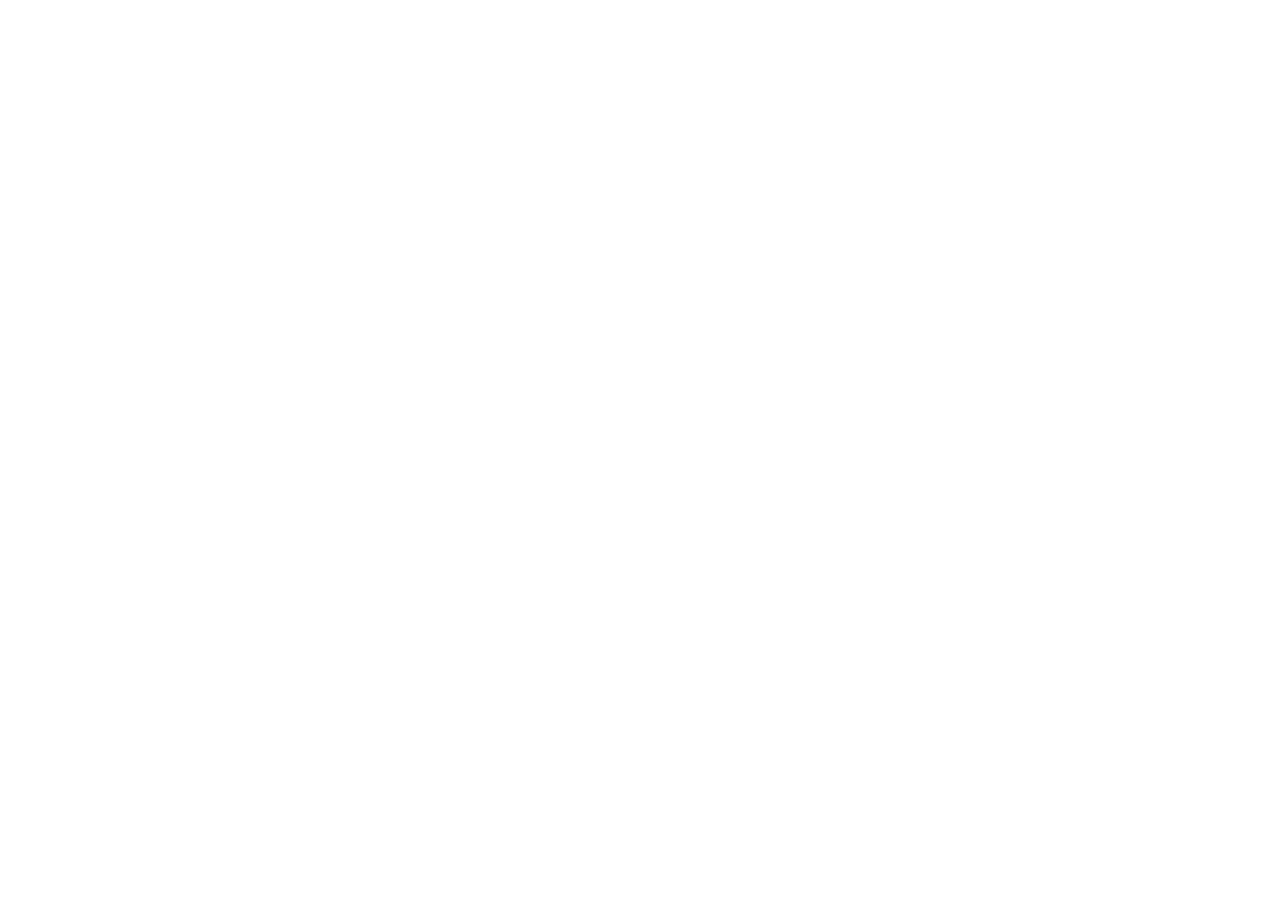
==== index.html @ 829cf1d6 "Updated the index.html with some sematic tags" ====
<!DOCTYPE html>
<html lang="en">
  <head>
    <meta charset="UTF-8" />
    <meta http-equiv="X-UA-Compatible" content="IE=edge" />
    <meta name="viewport" content="width=device-width, initial-scale=1.0" />
    <title>KY Constructions</title>
  </head>
  <body>
    <div class="container">
      <section class="header"></section>
    </div>
  </body>
</html>
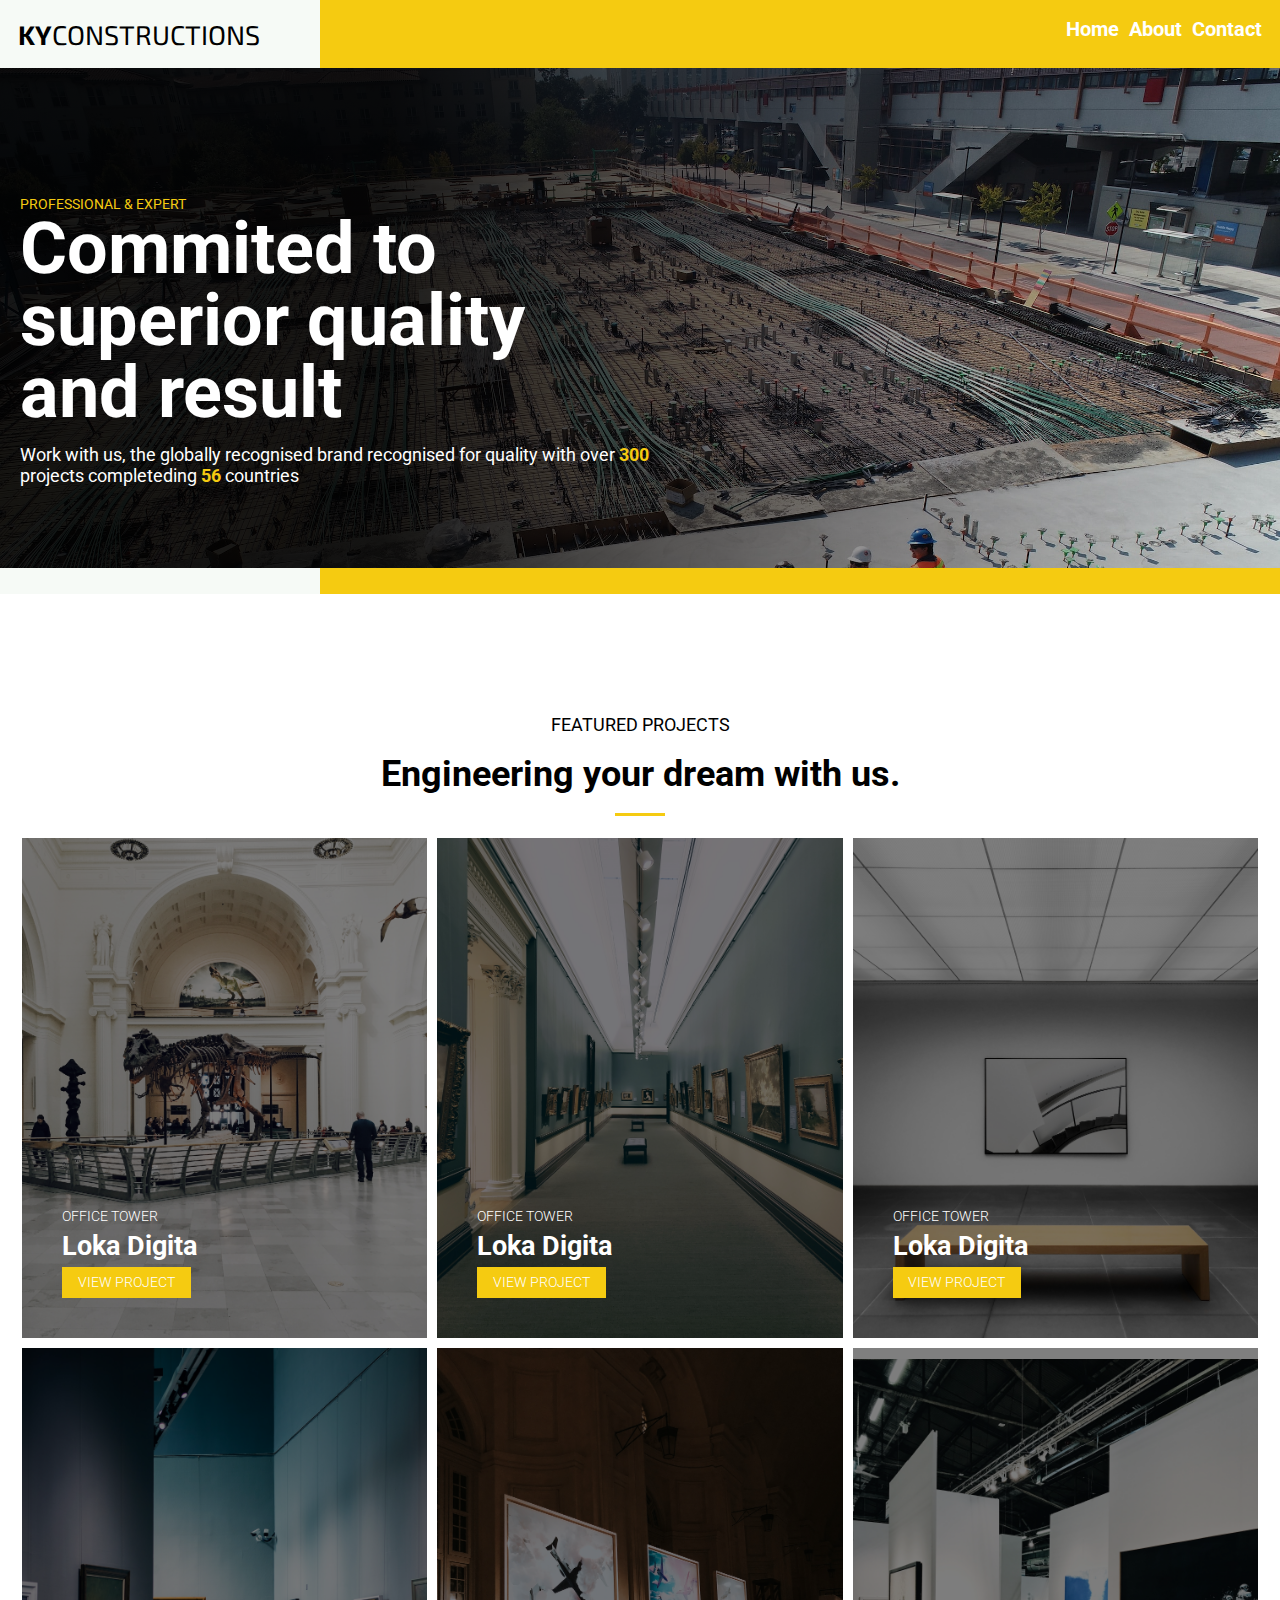
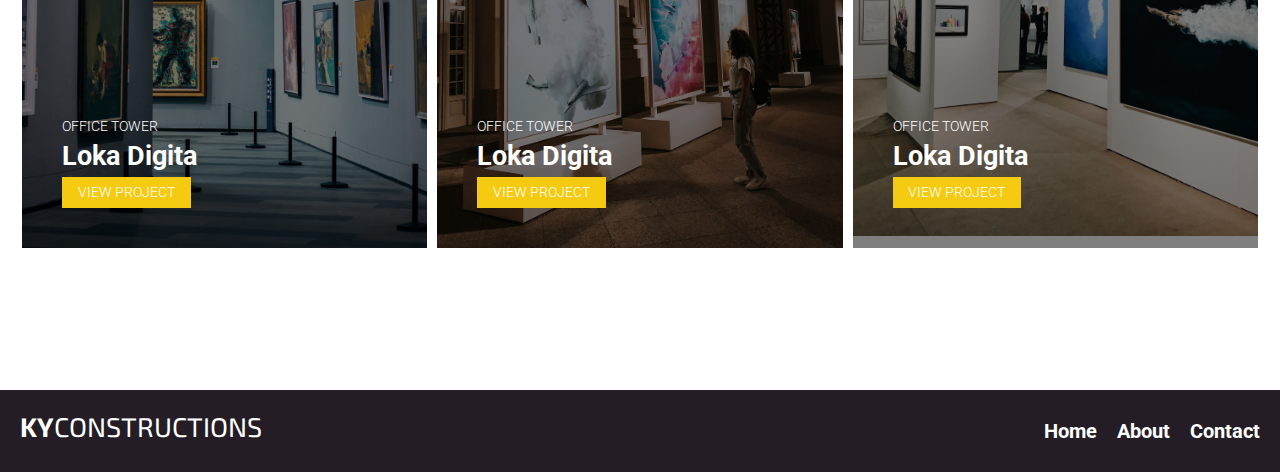
==== commit 5e744ede: "Wrote some styles and js for the homepage" ====
--- a/index.html
+++ b/index.html
@@ -4,11 +4,138 @@
     <meta charset="UTF-8" />
     <meta http-equiv="X-UA-Compatible" content="IE=edge" />
     <meta name="viewport" content="width=device-width, initial-scale=1.0" />
+    <link rel="stylesheet" href="style.css" />
     <title>KY Constructions</title>
   </head>
   <body>
-    <div class="container">
-      <section class="header"></section>
-    </div>
+    <section class="header">
+      <div class="content-wrapper">
+        <div class="logo-nav">
+          <div class="logo">
+            <p><span>KY</span>Constructions</p>
+          </div>
+          <nav class="main-nav">
+            <ul class="main-navigation">
+              <li class="nav_item"><a href="#" class="nav_link">Home</a></li>
+              <li class="nav_item">
+                <a href="#" class="nav_link">About</a>
+              </li>
+              <li class="nav_item">
+                <a href="#" class="nav_link">Contact</a>
+              </li>
+            </ul>
+          </nav>
+          <button class="mobile-nav-toggle" id="show">
+            <div class="bar"></div>
+          </button>
+          <div class="mobile-nav hidden">
+            <button class="mobile-nav-toggle" id="hide">
+              <div class="bar"></div>
+            </button>
+            <nav>
+              <ul class="main-navigation">
+                <li class="nav_item"><a href="#" class="nav_link">Home</a></li>
+                <li class="nav_item">
+                  <a href="#" class="nav_link">About</a>
+                </li>
+                <li class="nav_item">
+                  <a href="#" class="nav_link">Contact</a>
+                </li>
+              </ul>
+            </nav>
+          </div>
+        </div>
+      </div>
+      <div class="hero">
+        <div class="hero_message">
+          <p class="tagline">Professional & expert</p>
+          <h1>Commited to superior quality and result</h1>
+          <p class="message">
+            Work with us, the globally recognised brand recognised for quality
+            with over <span class="count">300</span> projects completeding
+            <span class="count">56</span> countries
+          </p>
+        </div>
+      </div>
+    </section>
+    <section class="why-choose-us">
+      <p class="section-title">featured projects</p>
+      <h2>Engineering your dream with us.</h2>
+      <div class="underline"></div>
+      <div class="project-display-grid">
+        <div class="project proj0">
+          <div class="project-description">
+            <p class="location">OFFICE TOWER</p>
+            <h3>Loka Digita</h3>
+            <a href="#" class="view">view project</a>
+          </div>
+        </div>
+        <div class="project proj1">
+          <div class="project-description">
+            <p class="location">OFFICE TOWER</p>
+            <h3>Loka Digita</h3>
+            <a href="#" class="view">view project</a>
+          </div>
+        </div>
+        <div class="project proj2">
+          <div class="project-description">
+            <p class="location">OFFICE TOWER</p>
+            <h3>Loka Digita</h3>
+            <a href="#" class="view">view project</a>
+          </div>
+        </div>
+        <div class="project proj3">
+          <div class="project-description">
+            <p class="location">OFFICE TOWER</p>
+            <h3>Loka Digita</h3>
+            <a href="#" class="view">view project</a>
+          </div>
+        </div>
+        <div class="project proj4">
+          <div class="project-description">
+            <p class="location">OFFICE TOWER</p>
+            <h3>Loka Digita</h3>
+            <a href="#" class="view">view project</a>
+          </div>
+        </div>
+        <div class="project proj5">
+          <div class="project-description">
+            <p class="location">OFFICE TOWER</p>
+            <h3>Loka Digita</h3>
+            <a href="#" class="view">view project</a>
+          </div>
+        </div>
+      </div>
+    </section>
+    <footer>
+      <div class="footer-container">
+        <div class="logo">
+          <p><span>KY</span>Constructions</p>
+        </div>
+
+        <nav>
+          <ul>
+            <li><a href="#">Home</a></li>
+            <li><a href="#">About</a></li>
+            <li><a href="#">Contact</a></li>
+          </ul>
+        </nav>
+      </div>
+    </footer>
+    <script>
+      const mobileShow = document.getElementById("show");
+      const mobileHide = document.getElementById("hide");
+
+      mobileShow.addEventListener("click", (e) => {
+        e.preventDefault();
+        const mobileNav = document.querySelector(".mobile-nav");
+        mobileNav.classList.remove("hidden");
+      });
+      mobileHide.addEventListener("click", (e) => {
+        e.preventDefault();
+        const mobileNav = document.querySelector(".mobile-nav");
+        mobileNav.classList.add("hidden");
+      });
+    </script>
   </body>
 </html>
--- a/style.css
+++ b/style.css
@@ -0,0 +1,352 @@
+@import url("https://fonts.googleapis.com/css2?family=Exo+2:wght@400;700&display=swap");
+@import url("https://fonts.googleapis.com/css2?family=Roboto:wght@100;300;400;700&display=swap");
+
+*,
+*::after,
+*::before {
+  margin: 0;
+  padding: 0;
+  box-sizing: border-box;
+}
+
+img {
+  max-width: 100%;
+}
+
+.underline {
+  width: 50px;
+  height: 3px;
+  background-color: rgb(245, 203, 17);
+  margin: 0 auto;
+}
+
+html {
+  font-size: 18px;
+  font-family: "Roboto", sans-serif;
+}
+
+section.header {
+  background-image: linear-gradient(
+    90deg,
+    rgb(246, 250, 246) 25%,
+    25%,
+    rgb(245, 203, 17)
+  );
+  padding-bottom: 26px;
+}
+
+.content-wrapper {
+  padding: 18px;
+}
+
+.logo-nav {
+  display: flex;
+  justify-content: space-between;
+}
+
+.logo {
+  text-transform: uppercase;
+  font-family: "Exo 2", sans-serif;
+  font-size: 1.5em;
+}
+.logo span {
+  font-weight: bold;
+}
+
+nav ul {
+  display: flex;
+  gap: 10px;
+  list-style: none;
+}
+
+ul a {
+  text-decoration: none;
+  color: white;
+  font-weight: bold;
+  font-size: 1.1em;
+}
+
+ul a:hover {
+  color: black;
+}
+
+/* mobile nav */
+.mobile-nav-toggle {
+  width: 40px;
+  height: 40px;
+  border: none;
+  background: transparent;
+  display: none;
+}
+
+.mobile-nav-toggle .bar {
+  width: 80%;
+  height: 4px;
+  margin: 0 auto;
+  background-color: white;
+  position: relative;
+}
+
+.mobile-nav-toggle .bar::before {
+  position: absolute;
+  content: "";
+  left: 0;
+  width: 100%;
+  height: 100%;
+  top: 8px;
+  background-color: white;
+}
+.mobile-nav-toggle .bar::after {
+  position: absolute;
+  content: "";
+  left: 0;
+  width: 100%;
+  height: 100%;
+  bottom: 8px;
+  background-color: white;
+}
+
+.mobile-nav {
+  background-color: rgba(245, 203, 17);
+  position: absolute;
+  right: 0;
+  top: -18px;
+  padding: 70px;
+  z-index: 10000;
+  display: none;
+  transition: all 0.35s ease-in;
+}
+
+.mobile-nav ul {
+  flex-direction: column;
+}
+
+.mobile-nav .mobile-nav-toggle {
+  position: absolute;
+  right: 16px;
+  top: 32px;
+}
+
+.mobile-nav .mobile-nav-toggle .bar {
+  transform: rotate(45deg);
+}
+.mobile-nav .mobile-nav-toggle .bar::after {
+  transform: rotate(-90deg) translate(-8px, -8%);
+}
+.mobile-nav .mobile-nav-toggle .bar::before {
+  display: none;
+}
+/* End mobile nav */
+.hero {
+  padding-top: 10%;
+  padding-left: 20px;
+  /* margin-top: 20px; */
+  width: 100%;
+  height: 500px;
+  background-image: url(./mainbg.jpg);
+  background-repeat: no-repeat;
+  background-size: cover;
+  position: relative;
+}
+
+.hero::after {
+  content: "";
+  position: absolute;
+  background-image: linear-gradient(
+    to right,
+    rgba(0, 0, 0, 0.9) 30%,
+    rgba(255, 255, 255, 0)
+  );
+  top: 0;
+  left: 0;
+  right: 0;
+  bottom: 0;
+}
+
+.hero_message {
+  position: absolute;
+  width: 50%;
+  color: white;
+  z-index: 1000;
+}
+
+.hero_message p.tagline {
+  font-size: 0.8em;
+  text-transform: uppercase;
+  color: rgb(245, 203, 17);
+}
+
+.hero_message h1 {
+  font-size: 4em;
+  line-height: 1;
+}
+
+.hero_message .message {
+  margin-top: 15px;
+}
+
+.hero_message .message .count {
+  font-weight: bold;
+  color: rgb(245, 203, 17);
+}
+
+.why-choose-us {
+  padding: 120px 0;
+}
+
+.why-choose-us .section-title {
+  text-align: center;
+  text-transform: uppercase;
+}
+
+.why-choose-us h2 {
+  text-align: center;
+  font-size: 2em;
+  margin-block: 18px;
+}
+
+.project-display-grid {
+  padding: 22px;
+  display: grid;
+  grid-template-columns: 1fr 1fr 1fr;
+  grid-template-rows: 500px 500px;
+  gap: 10px;
+}
+
+.project {
+  background-image: url(./proj.jpg);
+  background-size: 100%;
+  background-position: 50% 50%;
+  background-repeat: no-repeat;
+  position: relative;
+  color: white;
+  transition: all 0.35s ease-in-out;
+}
+.project::after {
+  content: "";
+  position: absolute;
+  top: 0;
+  left: 0;
+  right: 0;
+  bottom: 0;
+  background-color: rgba(0, 0, 0, 0.5);
+}
+.project:hover {
+  background-size: 120%;
+}
+
+.project:hover::after {
+  background-color: rgba(245, 203, 17, 0.7);
+}
+.proj1 {
+  background-image: url(./proj1.jpg);
+}
+.proj2 {
+  background-image: url(./proj2.jpg);
+}
+.proj3 {
+  background-image: url(./proj3.jpg);
+}
+.proj4 {
+  background-image: url(./proj4.jpg);
+}
+.proj5 {
+  background-image: url(./proj5.jpg);
+}
+
+.project-description {
+  position: absolute;
+  bottom: 40px;
+  left: 40px;
+  z-index: 100;
+}
+
+.project-description .location,
+.project-description a {
+  text-decoration: none;
+  font-weight: 300;
+  text-transform: uppercase;
+  font-size: 0.8em;
+}
+
+.project-description h3 {
+  margin-block: 5px;
+  font-size: 1.5em;
+}
+
+.project-description a {
+  display: inline-block;
+  padding: 0.5em 1.1em;
+  color: white;
+  background-color: rgb(245, 203, 17);
+}
+
+footer {
+  background-color: rgb(36, 29, 37);
+  padding: 20px;
+  color: white;
+}
+
+.footer-container {
+  display: flex;
+  flex-wrap: wrap;
+  justify-content: space-between;
+  align-items: center;
+}
+
+footer .logo {
+  margin-bottom: 10px;
+}
+
+footer nav ul {
+  display: flex;
+  list-style: none;
+  padding: 0;
+  margin: 0;
+}
+
+footer nav ul li {
+  margin-right: 10px;
+}
+
+footer nav ul li:last-child {
+  margin-right: 0;
+}
+
+footer nav ul li a {
+  text-decoration: none;
+  color: white;
+}
+
+@media (max-width: 700px) {
+  .hero_message h1 {
+    font-size: 3em;
+  }
+}
+
+@media (max-width: 600px) {
+  .project-display-grid {
+    grid-template-columns: 1fr;
+    grid-template-rows: repeat(6, 500px);
+  }
+
+  .main-nav {
+    display: none;
+  }
+
+  .mobile-nav-toggle,
+  .mobile-nav {
+    display: block;
+  }
+
+  .mobile-nav.hidden {
+    left: 1000px;
+  }
+}
+
+@media (max-width: 480px) {
+  .hero_message h1 {
+    font-size: 2.5em;
+    line-height: 0.8;
+  }
+}
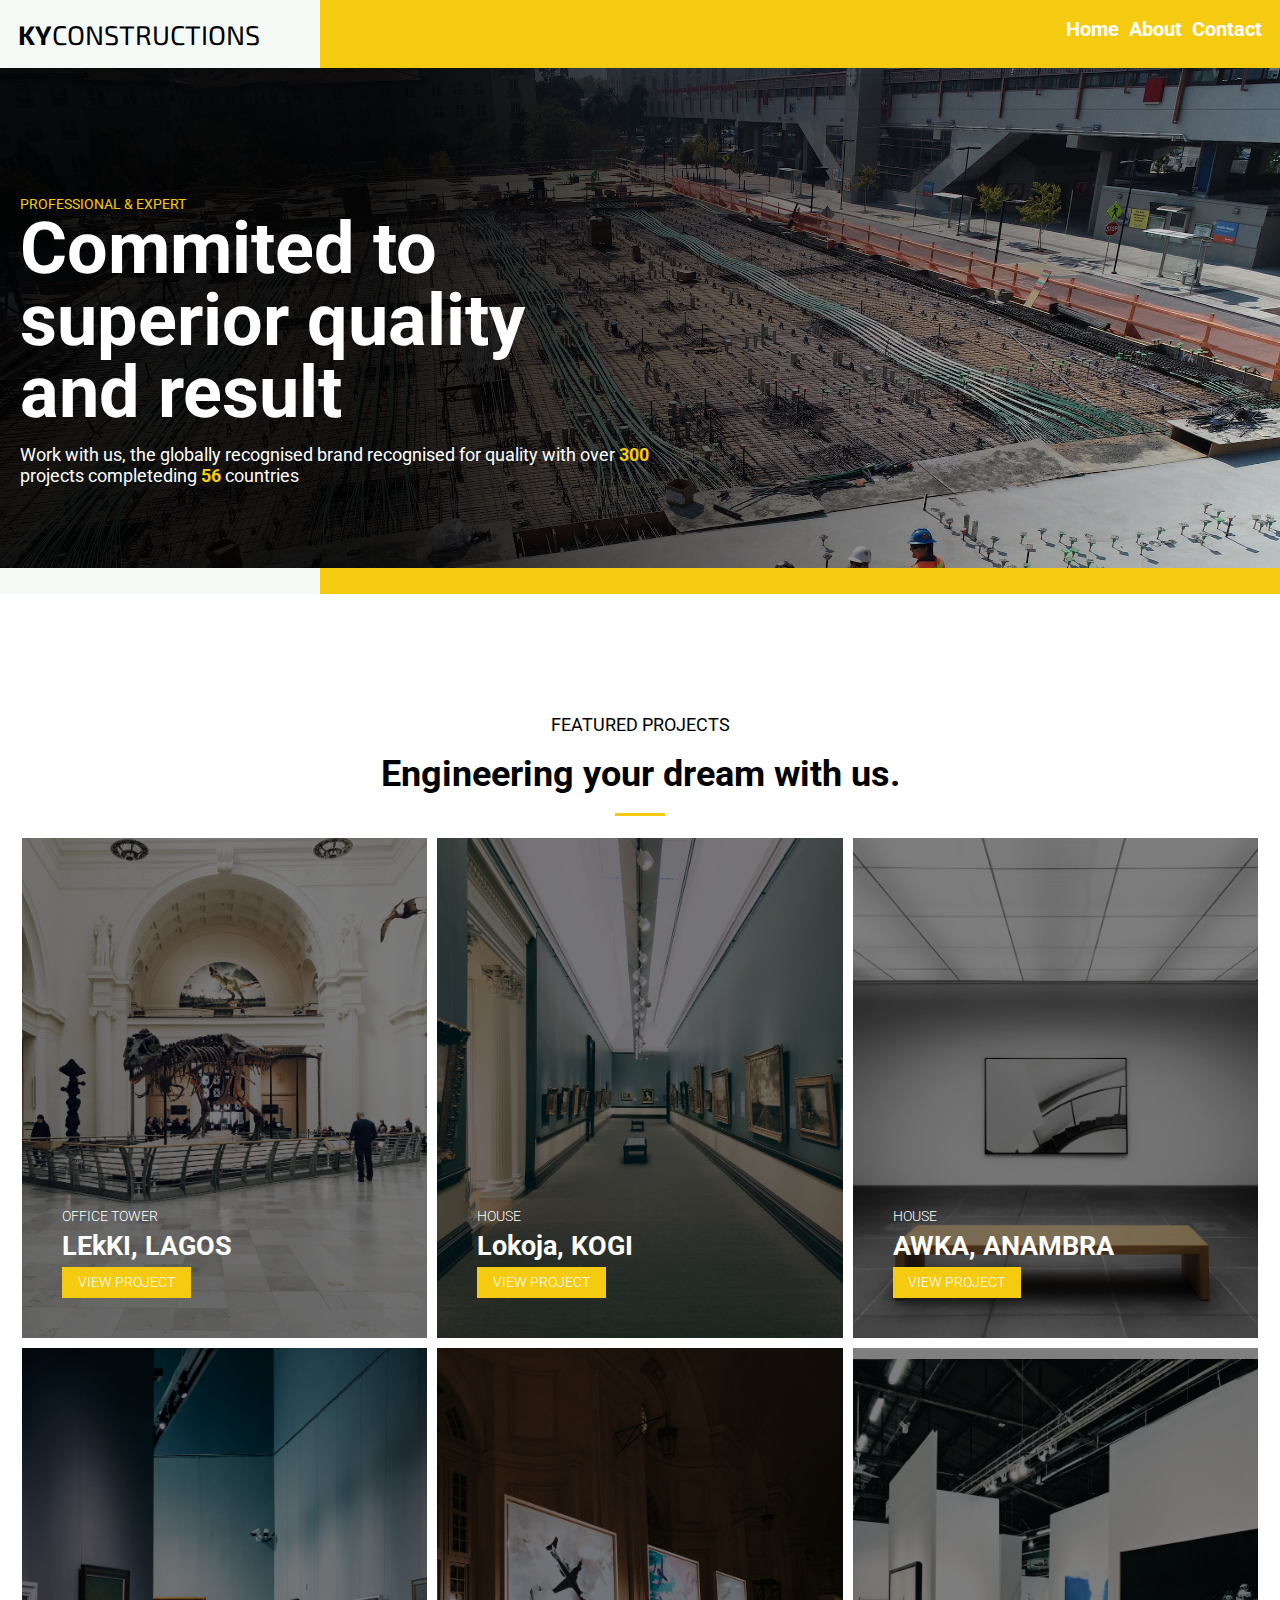
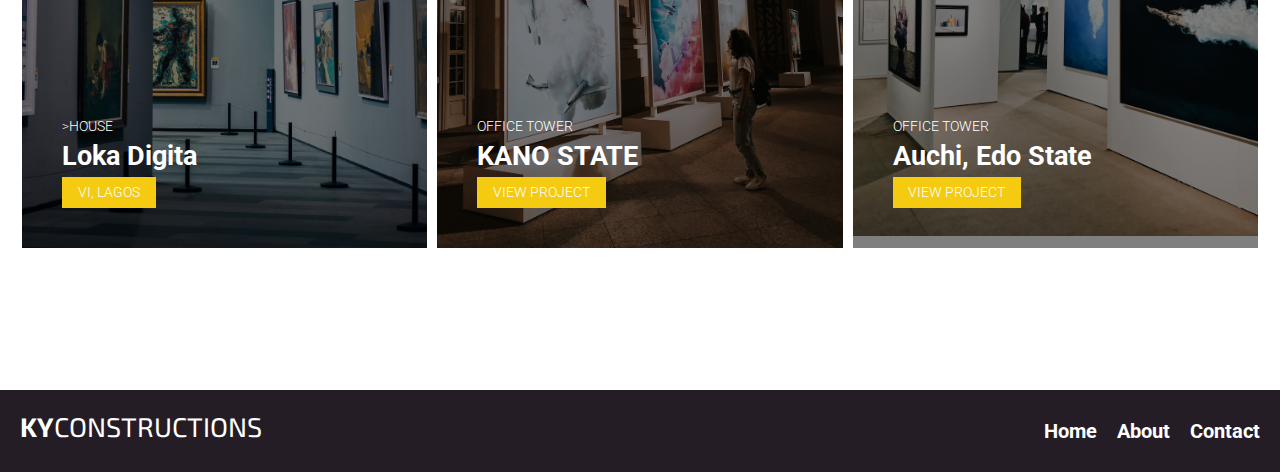
==== commit a5997b76: "final" ====
--- a/index.html
+++ b/index.html
@@ -4,7 +4,7 @@
     <meta charset="UTF-8" />
     <meta http-equiv="X-UA-Compatible" content="IE=edge" />
     <meta name="viewport" content="width=device-width, initial-scale=1.0" />
-    <link rel="stylesheet" href="style.css" />
+    <link rel="stylesheet" href="./css/style.css" />
     <title>KY Constructions</title>
   </head>
   <body>
@@ -16,12 +16,12 @@
           </div>
           <nav class="main-nav">
             <ul class="main-navigation">
-              <li class="nav_item"><a href="#" class="nav_link">Home</a></li>
+              <li class="nav_item"><a href="index.html" class="nav_link">Home</a></li>
               <li class="nav_item">
                 <a href="#" class="nav_link">About</a>
               </li>
               <li class="nav_item">
-                <a href="#" class="nav_link">Contact</a>
+                <a href="contact.html" class="nav_link">Contact</a>
               </li>
             </ul>
           </nav>
@@ -66,42 +66,42 @@
         <div class="project proj0">
           <div class="project-description">
             <p class="location">OFFICE TOWER</p>
-            <h3>Loka Digita</h3>
+            <h3>LEkKI, LAGOS</h3>
             <a href="#" class="view">view project</a>
           </div>
         </div>
         <div class="project proj1">
           <div class="project-description">
-            <p class="location">OFFICE TOWER</p>
-            <h3>Loka Digita</h3>
+            <p class="location">HOUSE</p>
+            <h3>Lokoja, KOGI</h3>
             <a href="#" class="view">view project</a>
           </div>
         </div>
         <div class="project proj2">
           <div class="project-description">
-            <p class="location">OFFICE TOWER</p>
-            <h3>Loka Digita</h3>
+            <p class="location">HOUSE<p>
+            <h3>AWKA, ANAMBRA</h3>
             <a href="#" class="view">view project</a>
           </div>
         </div>
         <div class="project proj3">
           <div class="project-description">
-            <p class="location">OFFICE TOWER</p>
+            <p class="location">>HOUSE</p>
             <h3>Loka Digita</h3>
-            <a href="#" class="view">view project</a>
+            <a href="#" class="view">VI, LAGOS</a>
           </div>
         </div>
         <div class="project proj4">
           <div class="project-description">
             <p class="location">OFFICE TOWER</p>
-            <h3>Loka Digita</h3>
+            <h3>KANO STATE</h3>
             <a href="#" class="view">view project</a>
           </div>
         </div>
         <div class="project proj5">
           <div class="project-description">
             <p class="location">OFFICE TOWER</p>
-            <h3>Loka Digita</h3>
+            <h3>Auchi, Edo State</h3>
             <a href="#" class="view">view project</a>
           </div>
         </div>
--- a/css/style.css
+++ b/css/style.css
@@ -0,0 +1,352 @@
+@import url("https://fonts.googleapis.com/css2?family=Exo+2:wght@400;700&display=swap");
+@import url("https://fonts.googleapis.com/css2?family=Roboto:wght@100;300;400;700&display=swap");
+
+*,
+*::after,
+*::before {
+  margin: 0;
+  padding: 0;
+  box-sizing: border-box;
+}
+
+img {
+  max-width: 100%;
+}
+
+.underline {
+  width: 50px;
+  height: 3px;
+  background-color: rgb(245, 203, 17);
+  margin: 0 auto;
+}
+
+html {
+  font-size: 18px;
+  font-family: "Roboto", sans-serif;
+}
+
+section.header {
+  background-image: linear-gradient(
+    90deg,
+    rgb(246, 250, 246) 25%,
+    25%,
+    rgb(245, 203, 17)
+  );
+  padding-bottom: 26px;
+}
+
+.content-wrapper {
+  padding: 18px;
+}
+
+.logo-nav {
+  display: flex;
+  justify-content: space-between;
+}
+
+.logo {
+  text-transform: uppercase;
+  font-family: "Exo 2", sans-serif;
+  font-size: 1.5em;
+}
+.logo span {
+  font-weight: bold;
+}
+
+nav ul {
+  display: flex;
+  gap: 10px;
+  list-style: none;
+}
+
+ul a {
+  text-decoration: none;
+  color: white;
+  font-weight: bold;
+  font-size: 1.1em;
+}
+
+ul a:hover {
+  color: black;
+}
+
+/* mobile nav */
+.mobile-nav-toggle {
+  width: 40px;
+  height: 40px;
+  border: none;
+  background: transparent;
+  display: none;
+}
+
+.mobile-nav-toggle .bar {
+  width: 80%;
+  height: 4px;
+  margin: 0 auto;
+  background-color: white;
+  position: relative;
+}
+
+.mobile-nav-toggle .bar::before {
+  position: absolute;
+  content: "";
+  left: 0;
+  width: 100%;
+  height: 100%;
+  top: 8px;
+  background-color: white;
+}
+.mobile-nav-toggle .bar::after {
+  position: absolute;
+  content: "";
+  left: 0;
+  width: 100%;
+  height: 100%;
+  bottom: 8px;
+  background-color: white;
+}
+
+.mobile-nav {
+  background-color: rgba(245, 203, 17);
+  position: absolute;
+  right: 0;
+  top: -18px;
+  padding: 70px;
+  z-index: 10000;
+  display: none;
+  transition: all 0.35s ease-in;
+}
+
+.mobile-nav ul {
+  flex-direction: column;
+}
+
+.mobile-nav .mobile-nav-toggle {
+  position: absolute;
+  right: 16px;
+  top: 32px;
+}
+
+.mobile-nav .mobile-nav-toggle .bar {
+  transform: rotate(45deg);
+}
+.mobile-nav .mobile-nav-toggle .bar::after {
+  transform: rotate(-90deg) translate(-8px, -8%);
+}
+.mobile-nav .mobile-nav-toggle .bar::before {
+  display: none;
+}
+/* End mobile nav */
+.hero {
+  padding-top: 10%;
+  padding-left: 20px;
+  /* margin-top: 20px; */
+  width: 100%;
+  height: 500px;
+  background-image: url(../mainbg.jpg);
+  background-repeat: no-repeat;
+  background-size: cover;
+  position: relative;
+}
+
+.hero::after {
+  content: "";
+  position: absolute;
+  background-image: linear-gradient(
+    to right,
+    rgba(0, 0, 0, 0.9) 30%,
+    rgba(255, 255, 255, 0)
+  );
+  top: 0;
+  left: 0;
+  right: 0;
+  bottom: 0;
+}
+
+.hero_message {
+  position: absolute;
+  width: 50%;
+  color: white;
+  z-index: 1000;
+}
+
+.hero_message p.tagline {
+  font-size: 0.8em;
+  text-transform: uppercase;
+  color: rgb(245, 203, 17);
+}
+
+.hero_message h1 {
+  font-size: 4em;
+  line-height: 1;
+}
+
+.hero_message .message {
+  margin-top: 15px;
+}
+
+.hero_message .message .count {
+  font-weight: bold;
+  color: rgb(245, 203, 17);
+}
+
+.why-choose-us {
+  padding: 120px 0;
+}
+
+.why-choose-us .section-title {
+  text-align: center;
+  text-transform: uppercase;
+}
+
+.why-choose-us h2 {
+  text-align: center;
+  font-size: 2em;
+  margin-block: 18px;
+}
+
+.project-display-grid {
+  padding: 22px;
+  display: grid;
+  grid-template-columns: 1fr 1fr 1fr;
+  grid-template-rows: 500px 500px;
+  gap: 10px;
+}
+
+.project {
+  background-image: url(../proj.jpg);
+  background-size: 100%;
+  background-position: 50% 50%;
+  background-repeat: no-repeat;
+  position: relative;
+  color: white;
+  transition: all 0.35s ease-in-out;
+}
+.project::after {
+  content: "";
+  position: absolute;
+  top: 0;
+  left: 0;
+  right: 0;
+  bottom: 0;
+  background-color: rgba(0, 0, 0, 0.5);
+}
+.project:hover {
+  background-size: 120%;
+}
+
+.project:hover::after {
+  background-color: rgba(245, 203, 17, 0.7);
+}
+.proj1 {
+  background-image: url(../proj1.jpg);
+}
+.proj2 {
+  background-image: url(../proj2.jpg);
+}
+.proj3 {
+  background-image: url(../proj3.jpg);
+}
+.proj4 {
+  background-image: url(../proj4.jpg);
+}
+.proj5 {
+  background-image: url(../proj5.jpg);
+}
+
+.project-description {
+  position: absolute;
+  bottom: 40px;
+  left: 40px;
+  z-index: 100;
+}
+
+.project-description .location,
+.project-description a {
+  text-decoration: none;
+  font-weight: 300;
+  text-transform: uppercase;
+  font-size: 0.8em;
+}
+
+.project-description h3 {
+  margin-block: 5px;
+  font-size: 1.5em;
+}
+
+.project-description a {
+  display: inline-block;
+  padding: 0.5em 1.1em;
+  color: white;
+  background-color: rgb(245, 203, 17);
+}
+
+footer {
+  background-color: rgb(36, 29, 37);
+  padding: 20px;
+  color: white;
+}
+
+.footer-container {
+  display: flex;
+  flex-wrap: wrap;
+  justify-content: space-between;
+  align-items: center;
+}
+
+footer .logo {
+  margin-bottom: 10px;
+}
+
+footer nav ul {
+  display: flex;
+  list-style: none;
+  padding: 0;
+  margin: 0;
+}
+
+footer nav ul li {
+  margin-right: 10px;
+}
+
+footer nav ul li:last-child {
+  margin-right: 0;
+}
+
+footer nav ul li a {
+  text-decoration: none;
+  color: white;
+}
+
+@media (max-width: 700px) {
+  .hero_message h1 {
+    font-size: 3em;
+  }
+}
+
+@media (max-width: 600px) {
+  .project-display-grid {
+    grid-template-columns: 1fr;
+    grid-template-rows: repeat(6, 500px);
+  }
+
+  .main-nav {
+    display: none;
+  }
+
+  .mobile-nav-toggle,
+  .mobile-nav {
+    display: block;
+  }
+
+  .mobile-nav.hidden {
+    left: 1000px;
+  }
+}
+
+@media (max-width: 480px) {
+  .hero_message h1 {
+    font-size: 2.5em;
+    line-height: 0.8;
+  }
+}
